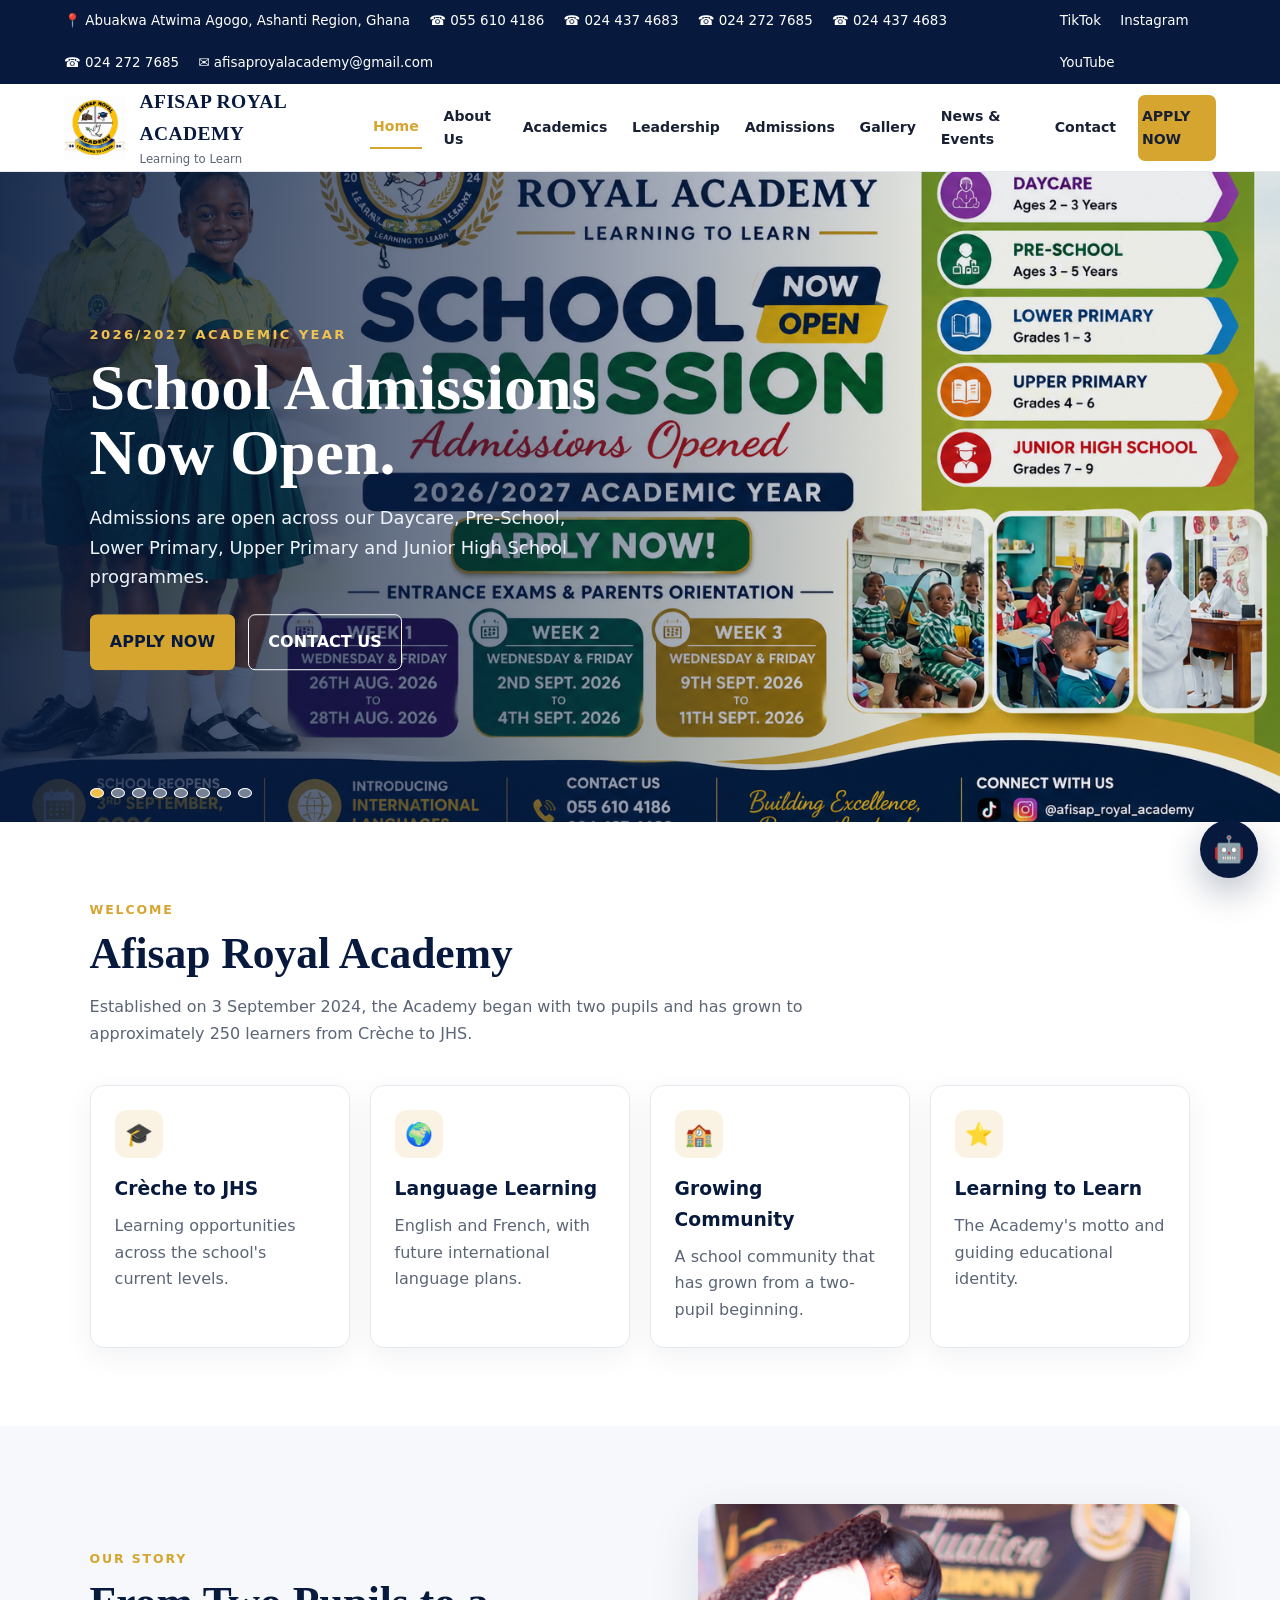
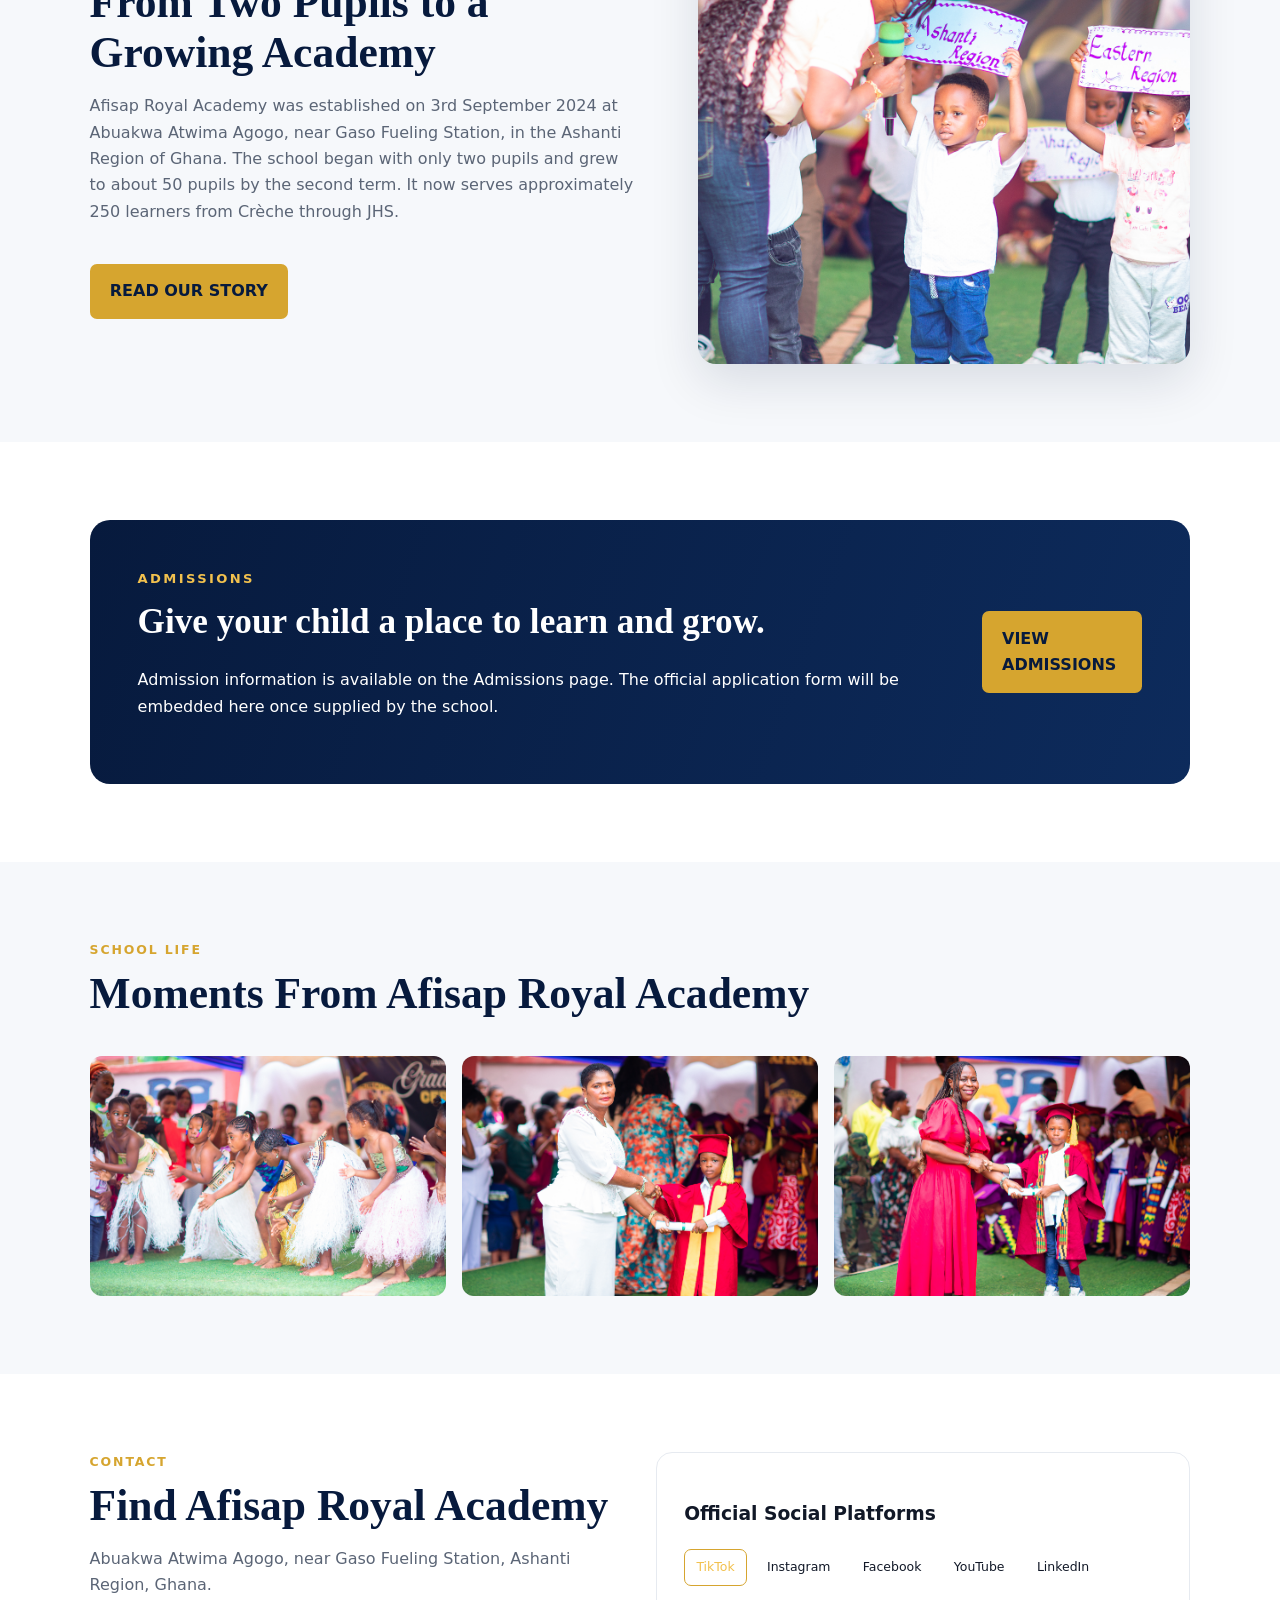
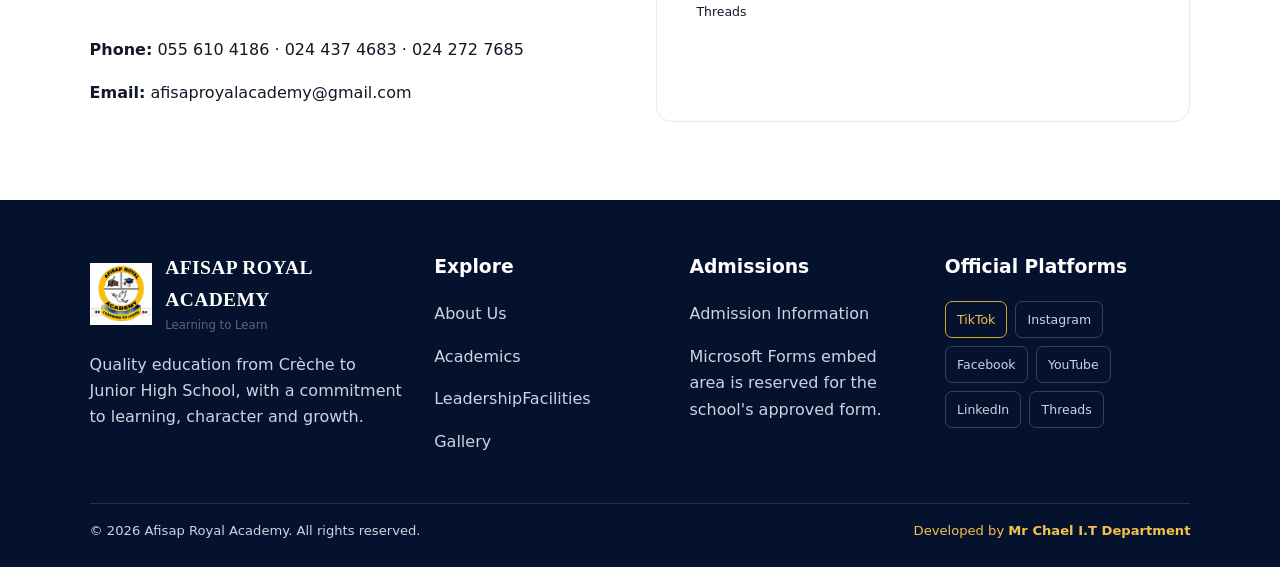
==== index.html @ 57885e1e "Upload complete AFISAP V1 website" ====
<!doctype html><html lang="en"><head><meta charset="utf-8"><meta name="viewport" content="width=device-width,initial-scale=1">
<title>Home | Afisap Royal Academy</title><meta name="description" content="Afisap Royal Academy — Learning to Learn. Crèche to JHS in Ashanti Region, Ghana.">
<link rel="stylesheet" href="styles.css"></head><body>
<div class="topbar"><div class="left"><span>📍 Abuakwa Atwima Agogo, Ashanti Region, Ghana</span><span>☎ 055 610 4186</span><span>☎ 024 437 4683</span><span>☎ 024 272 7685</span><span>☎ 024 437 4683</span><span>☎ 024 272 7685</span><span>✉ afisaproyalacademy@gmail.com</span></div><div class="right"><a href="https://www.tiktok.com/@afisaproyalacademy">TikTok</a><a href="https://www.instagram.com/afisaproyalacademy/">Instagram</a><a href="https://www.youtube.com/@afisaproyalacademy">YouTube</a></div></div>
<nav class="nav"><a class="brand" href="index.html"><img src="assets/logo.png" alt="Afisap Royal Academy logo"><span><strong>AFISAP ROYAL ACADEMY</strong><span>Learning to Learn</span></span></a><button class="menu">☰</button><div class="navlinks"><a class="active" href="index.html">Home</a><a class="" href="pages/about.html">About Us</a><a class="" href="pages/academics.html">Academics</a><a class="" href="pages/leadership.html">Leadership</a><a class="" href="pages/admissions.html">Admissions</a><a class="" href="pages/gallery.html">Gallery</a><a class="" href="pages/news.html">News & Events</a><a class="" href="pages/contact.html">Contact</a><a class="btn btn-gold" href="pages/admissions.html">APPLY NOW</a></div></nav>
<main>
<section class="hero">
  <div class="slide active"><img src="assets/admissions-poster.png" alt="Afisap Royal Academy 2026/2027 school admissions poster"><div class="hero-copy"><div class="kicker">2026/2027 Academic Year</div><h1>School Admissions Now Open.</h1><p>Admissions are open across our Daycare, Pre-School, Lower Primary, Upper Primary and Junior High School programmes.</p><div class="hero-actions"><a class="btn btn-gold" href="pages/admissions.html">APPLY NOW</a><a class="btn btn-outline" href="pages/contact.html">CONTACT US</a></div></div></div>
  <div class="slide"><img src="assets/hero-1.png" alt="Afisap Royal Academy learners performing cultural dance"><div class="hero-copy"><div class="kicker">School Life</div><h1>Culture. Confidence. Growth.</h1><p>Celebrating the creativity, confidence and cultural expression of our learners.</p></div></div>
  <div class="slide"><img src="assets/hero-2.png" alt="Afisap Royal Academy learners performing cultural dance"><div class="hero-copy"><div class="kicker">Learning Beyond the Classroom</div><h1>Learning Through Experience.</h1><p>Memorable experiences that help our learners grow with confidence.</p></div></div>
  <div class="slide"><img src="assets/hero-3.png" alt="Afisap Royal Academy graduation presentation"><div class="hero-copy"><div class="kicker">Celebrating Achievement</div><h1>Every Milestone Matters.</h1><p>Honouring the effort and progress of our learners.</p></div></div>
  <div class="slide"><img src="assets/hero-4.png" alt="Afisap Royal Academy learners holding regional signs"><div class="hero-copy"><div class="kicker">Learning Together</div><h1>Curious. Confident. Connected.</h1><p>Creating opportunities for learners to participate, discover and grow.</p></div></div>
  <div class="slide"><img src="assets/hero-5.png" alt="Afisap Royal Academy graduation cultural performance"><div class="hero-copy"><div class="kicker">Graduation & Achievement</div><h1>Celebrating Our Learners.</h1><p>Moments of pride shared by learners, families and the Academy.</p></div></div>
  <div class="slide"><img src="assets/hero-6.png" alt="Afisap Royal Academy graduation presentation"><div class="hero-copy"><div class="kicker">A Journey of Learning</div><h1>Growing With Purpose.</h1><p>Celebrating the people and moments that shape our school community.</p></div></div>
  <div class="slide"><img src="assets/hero-7.png" alt="Afisap Royal Academy graduation presentation"><div class="hero-copy"><div class="kicker">Afisap Royal Academy</div><h1>Learning to Learn.</h1><p>Building memories and celebrating every stage of the learning journey.</p></div></div>
  <div class="dots"><button class="dot active" aria-label="Go to slide 1"></button><button class="dot " aria-label="Go to slide 2"></button><button class="dot " aria-label="Go to slide 3"></button><button class="dot " aria-label="Go to slide 4"></button><button class="dot " aria-label="Go to slide 5"></button><button class="dot " aria-label="Go to slide 6"></button><button class="dot " aria-label="Go to slide 7"></button><button class="dot " aria-label="Go to slide 8"></button></div>
</section>
<section class="section"><div class="section-head"><div class="eyebrow">Welcome</div><h2>Afisap Royal Academy</h2><p>Established on 3 September 2024, the Academy began with two pupils and has grown to approximately 250 learners from Crèche to JHS.</p></div>
<div class="cards"><div class="card"><div class="icon">🎓</div><h3>Crèche to JHS</h3><p>Learning opportunities across the school's current levels.</p></div><div class="card"><div class="icon">🌍</div><h3>Language Learning</h3><p>English and French, with future international language plans.</p></div><div class="card"><div class="icon">🏫</div><h3>Growing Community</h3><p>A school community that has grown from a two-pupil beginning.</p></div><div class="card"><div class="icon">⭐</div><h3>Learning to Learn</h3><p>The Academy's motto and guiding educational identity.</p></div></div></section>
<section class="section alt"><div class="welcome"><div><div class="section-head"><div class="eyebrow">Our Story</div><h2>From Two Pupils to a Growing Academy</h2><p>Afisap Royal Academy was established on 3rd September 2024 at Abuakwa Atwima Agogo, near Gaso Fueling Station, in the Ashanti Region of Ghana. The school began with only two pupils and grew to about 50 pupils by the second term. It now serves approximately 250 learners from Crèche through JHS.</p></div><a class="btn btn-gold" href="pages/about.html">READ OUR STORY</a></div><div class="welcome-img"><img src="assets/hero-4.png" alt="Afisap Royal Academy pupils"></div></div></section>
<section class="section"><div class="cta"><div><div class="kicker">Admissions</div><h2>Give your child a place to learn and grow.</h2><p>Admission information is available on the Admissions page. The official application form will be embedded here once supplied by the school.</p></div><a class="btn btn-gold" href="pages/admissions.html">VIEW ADMISSIONS</a></div></section>
<section class="section alt"><div class="section-head"><div class="eyebrow">School Life</div><h2>Moments From Afisap Royal Academy</h2></div><div class="gallery"><img src="assets/hero-1.png"><img src="assets/hero-3.png"><img src="assets/hero-7.png"></div></section>
<section class="section"><div class="contact-grid"><div><div class="section-head"><div class="eyebrow">Contact</div><h2>Find Afisap Royal Academy</h2><p>Abuakwa Atwima Agogo, near Gaso Fueling Station, Ashanti Region, Ghana.</p></div><p><b>Phone:</b> 055 610 4186 · 024 437 4683 · 024 272 7685</p><p><b>Email:</b> <a href="mailto:afisaproyalacademy@gmail.com">afisaproyalacademy@gmail.com</a></p></div><div class="contact-box"><h3>Official Social Platforms</h3><div class="socials"><a href="https://www.tiktok.com/@afisaproyalacademy">TikTok</a><a href="https://www.instagram.com/afisaproyalacademy/">Instagram</a><a href="https://www.facebook.com/share/1DWaYiV4zG/?mibextid=wwXIfr">Facebook</a><a href="https://www.youtube.com/@afisaproyalacademy">YouTube</a><a href="https://www.linkedin.com/in/afisap-royal-academy-01090b42a/">LinkedIn</a><a href="https://www.threads.com/afisaproyalacademy">Threads</a></div></div></div></section>
</main><footer class="footer"><div class="footer-grid">
<div><div class="brand"><img src="assets/logo.png" alt="Afisap Royal Academy logo"><span><strong>AFISAP ROYAL ACADEMY</strong><span>Learning to Learn</span></span></div><p>Quality education from Crèche to Junior High School, with a commitment to learning, character and growth.</p></div>
<div><h3>Explore</h3><p><a href="pages/about.html">About Us</a></p><p><a href="pages/academics.html">Academics</a></p><p><a href="pages/leadership.html">Leadership</a><a href="pages/facilities.html">Facilities</a></p><p><a href="pages/gallery.html">Gallery</a></p></div>
<div><h3>Admissions</h3><p><a href="pages/admissions.html">Admission Information</a></p><p>Microsoft Forms embed area is reserved for the school's approved form.</p></div>
<div><h3>Official Platforms</h3><div class="socials">
<a href="https://www.tiktok.com/@afisaproyalacademy">TikTok</a><a href="https://www.instagram.com/afisaproyalacademy/">Instagram</a><a href="https://www.facebook.com/share/1DWaYiV4zG/?mibextid=wwXIfr">Facebook</a><a href="https://www.youtube.com/@afisaproyalacademy">YouTube</a><a href="https://www.linkedin.com/in/afisap-royal-academy-01090b42a/">LinkedIn</a><a href="https://www.threads.com/afisaproyalacademy">Threads</a></div></div>
</div><div class="copyright"><span>© 2026 Afisap Royal Academy. All rights reserved.</span><span class="developer">Developed by <a href="https://mr-chael-it-department.appiatusr.chatgpt.site/" target="_blank" rel="noopener"><strong>Mr Chael I.T Department</strong></a></span></div></footer>
<script src="script.js"></script><div class="ai-school-widget" id="schoolAssistant"><button class="ai-launcher" id="aiLauncher" aria-label="Open Afisap School Assistant">🤖</button><div class="ai-panel" id="aiPanel"><div class="ai-head"><div><strong>Afisap Assistant</strong><small>School Information</small></div><button id="aiClose">×</button></div><div class="ai-messages" id="aiMessages"><div class="ai-msg bot">Hello! I’m the Afisap Royal Academy assistant. Ask me about programs, admissions, contact details, reopening, languages or the school location.</div></div><div class="ai-suggestions"><button data-q="What programs does Afisap offer?">Programs</button><button data-q="When does school reopen?">Reopening</button><button data-q="How can I contact the school?">Contact</button><button data-q="What languages are offered?">Languages</button></div><form id="aiForm"><input id="aiInput" placeholder="Ask about the school..." autocomplete="off"><button>Send</button></form></div></div>
<script src="script.js"></script></body></html>
---- styles.css ----
:root{
  --navy:#071a3d;
  --navy2:#0d2b5c;
  --gold:#d6a52f;
  --gold2:#f2c14e;
  --white:#ffffff;
  --ink:#111827;
  --slate:#5b6576;
  --emerald:#177a69;
  --mist:#f6f8fb;
  --line:#e6eaf0;
  --shadow:0 18px 50px rgba(7,26,61,.12);
}
*{box-sizing:border-box}
html{scroll-behavior:smooth}
body{margin:0;font-family:Inter,ui-sans-serif,system-ui,-apple-system,"Segoe UI",Arial,sans-serif;color:var(--ink);background:var(--white);line-height:1.65}
a{text-decoration:none;color:inherit}
img{max-width:100%;display:block}
.topbar{background:var(--navy);color:#fff;font-size:.84rem;padding:.65rem 5vw;display:flex;justify-content:space-between;gap:1rem;align-items:center}
.topbar .left,.topbar .right{display:flex;gap:1.2rem;align-items:center;flex-wrap:wrap}
.topbar a:hover{color:var(--gold2)}
.nav{height:88px;background:#fff;display:flex;align-items:center;justify-content:space-between;padding:0 5vw;border-bottom:1px solid var(--line);position:sticky;top:0;z-index:50}
.brand{display:flex;align-items:center;gap:.85rem}
.brand img{width:62px;height:62px;object-fit:contain}
.brand strong{display:block;color:var(--navy);font-family:Georgia,serif;font-size:1.22rem;letter-spacing:.02em}
.brand span{display:block;font-size:.73rem;color:var(--slate)}
.navlinks{display:flex;gap:1.15rem;align-items:center;font-weight:700;font-size:.88rem}
.navlinks a{padding:.55rem .2rem;color:#182033}
.navlinks a:hover,.navlinks a.active{color:var(--gold);border-bottom:2px solid var(--gold)}
.btn{display:inline-flex;align-items:center;justify-content:center;gap:.5rem;padding:.85rem 1.2rem;border-radius:7px;font-weight:800;border:1px solid transparent;cursor:pointer}
.btn-gold{background:var(--gold);color:var(--navy)}
.btn-gold:hover{background:var(--gold2)}
.btn-outline{border-color:#fff;color:#fff}
.btn-outline-dark{border-color:var(--navy);color:var(--navy)}
.menu{display:none;background:none;border:0;font-size:1.7rem;color:var(--navy)}
.hero{position:relative;min-height:650px;overflow:hidden;background:var(--navy)}
.slide{position:absolute;inset:0;opacity:0;transition:opacity 1s ease;pointer-events:none}
.slide.active{opacity:1;pointer-events:auto}
.slide img{width:100%;height:650px;object-fit:cover}
.slide:after{content:"";position:absolute;inset:0;background:linear-gradient(90deg,rgba(7,26,61,.9) 0%,rgba(7,26,61,.55) 38%,rgba(7,26,61,.08) 75%)}
.hero-copy{position:absolute;z-index:3;left:7vw;top:50%;transform:translateY(-50%);max-width:600px;color:#fff}
.kicker{font-weight:900;letter-spacing:.18em;text-transform:uppercase;color:var(--gold2);font-size:.82rem}
.hero h1{font-family:Georgia,serif;font-size:clamp(2.8rem,5vw,5.2rem);line-height:1.02;margin:.55rem 0 1rem}
.hero p{font-size:1.12rem;max-width:520px;color:#eef3fb}
.hero-actions{display:flex;gap:.8rem;flex-wrap:wrap;margin-top:1.4rem}
.dots{position:absolute;z-index:5;bottom:24px;left:7vw;display:flex;gap:.45rem}
.dot{width:10px;height:10px;border-radius:50%;background:rgba(255,255,255,.45);border:1px solid #fff;cursor:pointer}
.dot.active{background:var(--gold2)}
.section{padding:78px 7vw}
.section.alt{background:var(--mist)}
.section-head{max-width:760px;margin-bottom:2.4rem}
.section-head .eyebrow{color:var(--gold);font-weight:900;letter-spacing:.15em;text-transform:uppercase;font-size:.78rem}
.section-head h2{font-family:Georgia,serif;font-size:clamp(2rem,3.4vw,3rem);line-height:1.15;margin:.45rem 0 .8rem;color:var(--navy)}
.section-head p{color:var(--slate)}
.cards{display:grid;grid-template-columns:repeat(4,1fr);gap:1.2rem}
.card{background:#fff;border:1px solid var(--line);border-radius:14px;padding:1.5rem;box-shadow:0 8px 30px rgba(7,26,61,.06)}
.card .icon{width:48px;height:48px;border-radius:12px;background:rgba(214,165,47,.13);color:var(--gold);display:grid;place-items:center;font-size:1.4rem;margin-bottom:1rem}
.card h3{color:var(--navy);margin:.2rem 0 .5rem}
.card p{color:var(--slate);margin:0}
.welcome{display:grid;grid-template-columns:1.05fr .95fr;gap:4rem;align-items:center}
.welcome-img{border-radius:18px;overflow:hidden;box-shadow:var(--shadow)}
.welcome-img img{height:460px;object-fit:cover}
.quote{border-left:4px solid var(--gold);padding-left:1.1rem;margin:1.4rem 0;color:#334155}
.leaders{display:grid;grid-template-columns:repeat(2,1fr);gap:1.5rem}
.leader{display:grid;grid-template-columns:150px 1fr;gap:1.3rem;background:#fff;border:1px solid var(--line);border-radius:16px;overflow:hidden}
.leader .portrait{background:linear-gradient(135deg,var(--navy),var(--emerald));min-height:230px;display:grid;place-items:center;color:#fff;font-size:3rem}
.leader .content{padding:1.4rem 1.4rem 1.5rem}
.leader h3{margin:.15rem 0;color:var(--navy)}
.role{color:var(--gold);font-weight:900;font-size:.8rem;text-transform:uppercase;letter-spacing:.08em}
.gallery{display:grid;grid-template-columns:repeat(3,1fr);gap:1rem}
.gallery img{width:100%;height:240px;object-fit:cover;border-radius:12px}
.cta{background:linear-gradient(110deg,var(--navy),var(--navy2));color:#fff;border-radius:20px;padding:3rem;display:flex;align-items:center;justify-content:space-between;gap:2rem}
.cta h2{font-family:Georgia,serif;font-size:2.2rem;margin:.2rem 0}
.contact-grid{display:grid;grid-template-columns:1fr 1fr;gap:2rem}
.contact-box{border:1px solid var(--line);border-radius:16px;padding:1.7rem}
.contact-row{display:flex;gap:1rem;align-items:flex-start;margin:1rem 0}
.contact-row b{display:block;color:var(--navy)}
.contact-row span{color:var(--slate)}
.embed-placeholder{min-height:380px;border:2px dashed #cfd6e2;border-radius:16px;display:grid;place-items:center;background:var(--mist);color:var(--slate);text-align:center;padding:2rem}
.page-hero{background:linear-gradient(120deg,var(--navy),var(--navy2));color:#fff;padding:70px 7vw}
.page-hero h1{font-family:Georgia,serif;font-size:3.3rem;margin:.2rem 0}
.footer{background:#04122d;color:#cbd5e1;padding:52px 7vw 25px}
.footer-grid{display:grid;grid-template-columns:1.4fr 1fr 1fr 1.1fr;gap:2rem}
.footer h3{color:#fff;margin-top:0}
.footer .brand strong{color:#fff}
.socials{display:flex;gap:.5rem;flex-wrap:wrap}
.socials a{border:1px solid rgba(255,255,255,.2);padding:.45rem .7rem;border-radius:7px;font-size:.78rem}
.socials a:first-child{border-color:var(--gold);color:var(--gold2)}
.copyright{border-top:1px solid rgba(255,255,255,.12);margin-top:2rem;padding-top:1rem;display:flex;justify-content:space-between;gap:1rem;flex-wrap:wrap;font-size:.82rem}
.developer{color:var(--gold2)}
@media(max-width:1050px){.navlinks{display:none}.menu{display:block}.cards{grid-template-columns:repeat(2,1fr)}.hero,.slide img{min-height:600px;height:600px}.footer-grid{grid-template-columns:repeat(2,1fr)}}
@media(max-width:720px){.topbar{display:none}.nav{height:76px}.brand img{width:50px;height:50px}.brand strong{font-size:1rem}.brand span{font-size:.64rem}.hero,.slide img{min-height:620px;height:620px}.hero-copy{left:6vw;right:6vw}.hero h1{font-size:2.8rem}.section{padding:56px 6vw}.cards,.leaders,.welcome,.contact-grid{grid-template-columns:1fr}.gallery{grid-template-columns:1fr 1fr}.leader{grid-template-columns:110px 1fr}.leader .portrait{min-height:200px}.cta{padding:2rem;flex-direction:column;align-items:flex-start}.footer-grid{grid-template-columns:1fr}.gallery img{height:190px}}


.page-hero{min-height:300px;display:flex;align-items:flex-end;padding:4.5rem 5vw 3.5rem;background:linear-gradient(135deg,var(--navy),var(--navy2) 55%,var(--emerald));color:#fff}
.page-hero h1{font-family:Georgia,serif;font-size:clamp(2.5rem,5vw,4.8rem);line-height:1.05;margin:.4rem 0 .8rem}
.page-hero p{max-width:760px;font-size:1.05rem;color:#e7edf8;margin:0}
.leader-card{overflow:hidden}
.leader-placeholder{height:180px;border:1px dashed #c8ced9;border-radius:10px;background:var(--mist);display:grid;place-items:center;color:var(--slate);font-weight:800;letter-spacing:.12em;margin-bottom:1.2rem}
.role{color:var(--gold);font-weight:800;text-transform:uppercase;letter-spacing:.08em}
.admission-panel{background:#fff;border:1px solid var(--line);border-radius:16px;padding:2rem;box-shadow:var(--shadow)}
.form-placeholder{min-height:300px;border:2px dashed #c8ced9;border-radius:12px;display:grid;place-items:center;color:var(--slate);font-weight:800;letter-spacing:.1em;background:var(--mist)}
.gallery-large{grid-template-columns:repeat(2,minmax(0,1fr))}
.gallery-large figure{margin:0;background:#fff;border:1px solid var(--line);border-radius:14px;overflow:hidden;box-shadow:0 10px 30px rgba(7,26,61,.08)}
.gallery-large figcaption{padding:.9rem 1rem;font-weight:800}
.news-grid{display:grid;grid-template-columns:repeat(3,minmax(0,1fr));gap:1.4rem}
.news-card{background:#fff;border:1px solid var(--line);border-radius:16px;overflow:hidden;box-shadow:0 12px 35px rgba(7,26,61,.08)}
.news-card img{width:100%;height:230px;object-fit:cover}
.news-body{padding:1.35rem}
.news-date{color:var(--gold);font-weight:800;text-transform:uppercase;font-size:.78rem;letter-spacing:.08em}
.contact-list p{padding:.75rem 0;border-bottom:1px solid var(--line)}
.muted{color:var(--slate)}
@media(max-width:900px){.news-grid,.gallery-large{grid-template-columns:1fr}.topbar .left{display:none}.navlinks{display:none}.menu{display:block}}

.contact-form{display:grid;gap:1rem;margin-top:1.2rem}.contact-form label{display:grid;gap:.45rem;font-weight:800;color:var(--navy)}.contact-form input,.contact-form select,.contact-form textarea{width:100%;border:1px solid var(--line);border-radius:10px;padding:.9rem 1rem;font:inherit;background:#fff;color:var(--navy);outline:none}.form-note{font-size:.85rem;color:var(--slate);margin-top:1rem}.map-card{overflow:hidden;border-radius:16px;border:1px solid var(--line);min-height:390px;box-shadow:var(--shadow)}.map-card iframe{width:100%;height:390px;border:0;display:block}.program-grid{display:grid;grid-template-columns:repeat(5,minmax(0,1fr));gap:1rem}.program-card{position:relative;background:#fff;border:1px solid var(--line);border-radius:15px;padding:1.4rem;min-height:150px;box-shadow:0 10px 28px rgba(7,26,61,.07)}.program-card span{font-size:.75rem;font-weight:900;color:var(--gold)}.program-card h3{margin:1rem 0;font-family:Georgia,serif;color:var(--navy)}.program-card b{position:absolute;right:1.2rem;bottom:1rem;color:var(--gold)}.social-large{gap:.8rem;flex-wrap:wrap}.social-large a{padding:.8rem 1.1rem;border:1px solid var(--line);border-radius:999px;background:#fff;font-weight:800}.ai-school-widget{position:fixed;right:22px;bottom:22px;z-index:1000}.ai-launcher{width:58px;height:58px;border-radius:50%;border:0;background:var(--navy);color:#fff;font-size:1.6rem;box-shadow:0 14px 35px rgba(7,26,61,.28);cursor:pointer}.ai-panel{display:none;position:absolute;right:0;bottom:72px;width:min(360px,calc(100vw - 30px));background:#fff;border:1px solid var(--line);border-radius:16px;overflow:hidden;box-shadow:0 20px 55px rgba(7,26,61,.25)}.ai-panel.open{display:block}.ai-head{display:flex;justify-content:space-between;align-items:center;padding:1rem;background:var(--navy);color:#fff}.ai-head small{display:block;color:#dfe8f6;margin-top:.2rem}.ai-head button{border:0;background:transparent;color:#fff;font-size:1.5rem;cursor:pointer}.ai-messages{padding:1rem;max-height:250px;overflow:auto;background:#f7f9fc}.ai-msg{padding:.7rem .8rem;border-radius:10px;margin-bottom:.6rem;line-height:1.45;font-size:.9rem}.ai-msg.bot{background:#fff;border:1px solid var(--line)}.ai-msg.user{background:#e8eef8;margin-left:18%}.ai-suggestions{display:flex;gap:.45rem;flex-wrap:wrap;padding:.75rem;border-top:1px solid var(--line)}.ai-suggestions button{border:1px solid var(--line);background:#fff;border-radius:999px;padding:.4rem .65rem;font-size:.78rem;cursor:pointer}#aiForm{display:flex;border-top:1px solid var(--line)}#aiForm input{flex:1;border:0;padding:.8rem;outline:0}#aiForm button{border:0;background:var(--gold);color:#111;padding:0 1rem;font-weight:900;cursor:pointer}@media(max-width:1050px){.program-grid{grid-template-columns:repeat(2,minmax(0,1fr))}}@media(max-width:600px){.program-grid{grid-template-columns:1fr}.ai-school-widget{right:14px;bottom:14px}}
.leadership-grid{display:grid;gap:1.6rem}.leadership-profile{display:grid;grid-template-columns:340px 1fr;align-items:stretch;background:#fff;border:1px solid var(--line);border-radius:20px;overflow:hidden;box-shadow:var(--shadow)}.leadership-profile.reverse{grid-template-columns:340px 1fr}.leadership-photo{min-height:360px;background:var(--mist);overflow:hidden}.leadership-photo img{width:100%;height:100%;min-height:360px;object-fit:cover;display:block}.leadership-body{padding:2rem 2.2rem;align-self:center}.leadership-body h2{margin:.2rem 0 .7rem;font-family:Georgia,serif;color:var(--navy);font-size:2rem}.welcome-label{font-weight:900;color:var(--emerald);text-transform:uppercase;letter-spacing:.08em;font-size:.8rem}.leadership-body p:last-child{line-height:1.8;color:var(--slate)}@media(max-width:760px){.leadership-profile,.leadership-profile.reverse{grid-template-columns:1fr}.leadership-photo,.leadership-photo img{min-height:320px;height:320px}.leadership-body{padding:1.5rem}}

/* V4 update: school section watermark and expanded management/facilities/program cards */
body.page-watermark::before{content:"";position:fixed;inset:0;background:url('assets/logo.png') center/420px no-repeat;opacity:.035;pointer-events:none;z-index:-1}
.program-grid.updated-programs{grid-template-columns:repeat(5,minmax(0,1fr));gap:18px}
.program-card.image-card{padding:0;overflow:hidden;min-height:330px;display:flex;flex-direction:column;position:relative}
.program-card.image-card img{width:100%;height:190px;object-fit:cover;display:block}
.program-card.image-card .program-content{padding:22px;flex:1;display:flex;flex-direction:column}
.program-card.image-card span{font-size:.78rem;font-weight:800;color:var(--gold,#c9982f);letter-spacing:.12em}
.program-card.image-card h3{margin:8px 0 12px}.program-card.image-card b{margin-top:auto;color:var(--gold,#c9982f);font-size:1.3rem}
.management-intro{max-width:820px;margin:0 auto 42px;text-align:center}
.management-grid{display:grid;grid-template-columns:repeat(2,minmax(0,1fr));gap:28px}
.management-card{background:#fff;border:1px solid rgba(18,43,78,.12);border-radius:20px;overflow:hidden;box-shadow:0 14px 40px rgba(18,43,78,.08)}
.management-card.headmaster{grid-column:1/-1;display:grid;grid-template-columns:42% 58%}
.management-card img{width:100%;height:100%;min-height:300px;object-fit:cover;display:block}
.management-body{padding:30px}.management-body .eyebrow{margin-bottom:7px}.management-body h2{margin:0 0 14px}.management-body p{line-height:1.75}.management-body .role{color:var(--gold,#c9982f);font-weight:800;text-transform:uppercase;letter-spacing:.08em;font-size:.82rem}
.facility-grid{display:grid;grid-template-columns:repeat(2,minmax(0,1fr));gap:22px}.facility-card{background:#fff;border-radius:18px;overflow:hidden;border:1px solid rgba(18,43,78,.12);box-shadow:0 12px 32px rgba(18,43,78,.08)}.facility-card img{width:100%;height:300px;object-fit:cover}.facility-card .facility-body{padding:20px}.facility-card.wide{grid-column:1/-1}.facility-card.wide img{height:390px}
.news-grid .news-card.books{grid-column:1/-1;display:grid;grid-template-columns:42% 58%}.news-grid .news-card.books img{height:100%;min-height:360px}.news-grid .news-card.books .news-body{display:flex;flex-direction:column;justify-content:center}
.news-grid .news-card.ceremony{grid-column:1/-1;display:grid;grid-template-columns:42% 58%}.news-grid .news-card.ceremony img{height:100%;min-height:360px}
@media(max-width:1000px){.program-grid.updated-programs{grid-template-columns:repeat(2,minmax(0,1fr))}.management-card.headmaster{grid-template-columns:1fr}.management-grid{grid-template-columns:1fr}.facility-grid{grid-template-columns:1fr}.facility-card.wide,.news-grid .news-card.books,.news-grid .news-card.ceremony{grid-column:auto;display:block}.news-grid .news-card.books img,.news-grid .news-card.ceremony img{height:280px;min-height:0}}
@media(max-width:620px){.program-grid.updated-programs{grid-template-columns:1fr}.program-card.image-card img{height:210px}.management-body{padding:22px}.facility-card img,.facility-card.wide img{height:240px}}

/* Admissions nine-photo video slideshow */
.admissions-video-wrap{position:relative;max-width:1100px;margin:0 auto;background:var(--navy);border-radius:20px;overflow:hidden;box-shadow:var(--shadow);border:1px solid rgba(214,165,47,.35)}
.admissions-video{display:block;width:100%;aspect-ratio:16/9;object-fit:cover;background:var(--navy)}
.video-caption{display:flex;justify-content:space-between;align-items:center;gap:1rem;padding:1rem 1.25rem;background:linear-gradient(90deg,var(--navy),var(--navy2));color:#fff}
.video-caption strong{font-family:Georgia,serif;font-size:1.1rem;color:var(--gold2)}
.video-caption span{color:#dbe5f4;font-size:.9rem}
@media(max-width:720px){.admissions-video-wrap{border-radius:14px}.video-caption{align-items:flex-start;flex-direction:column;gap:.2rem;padding:.85rem 1rem}}
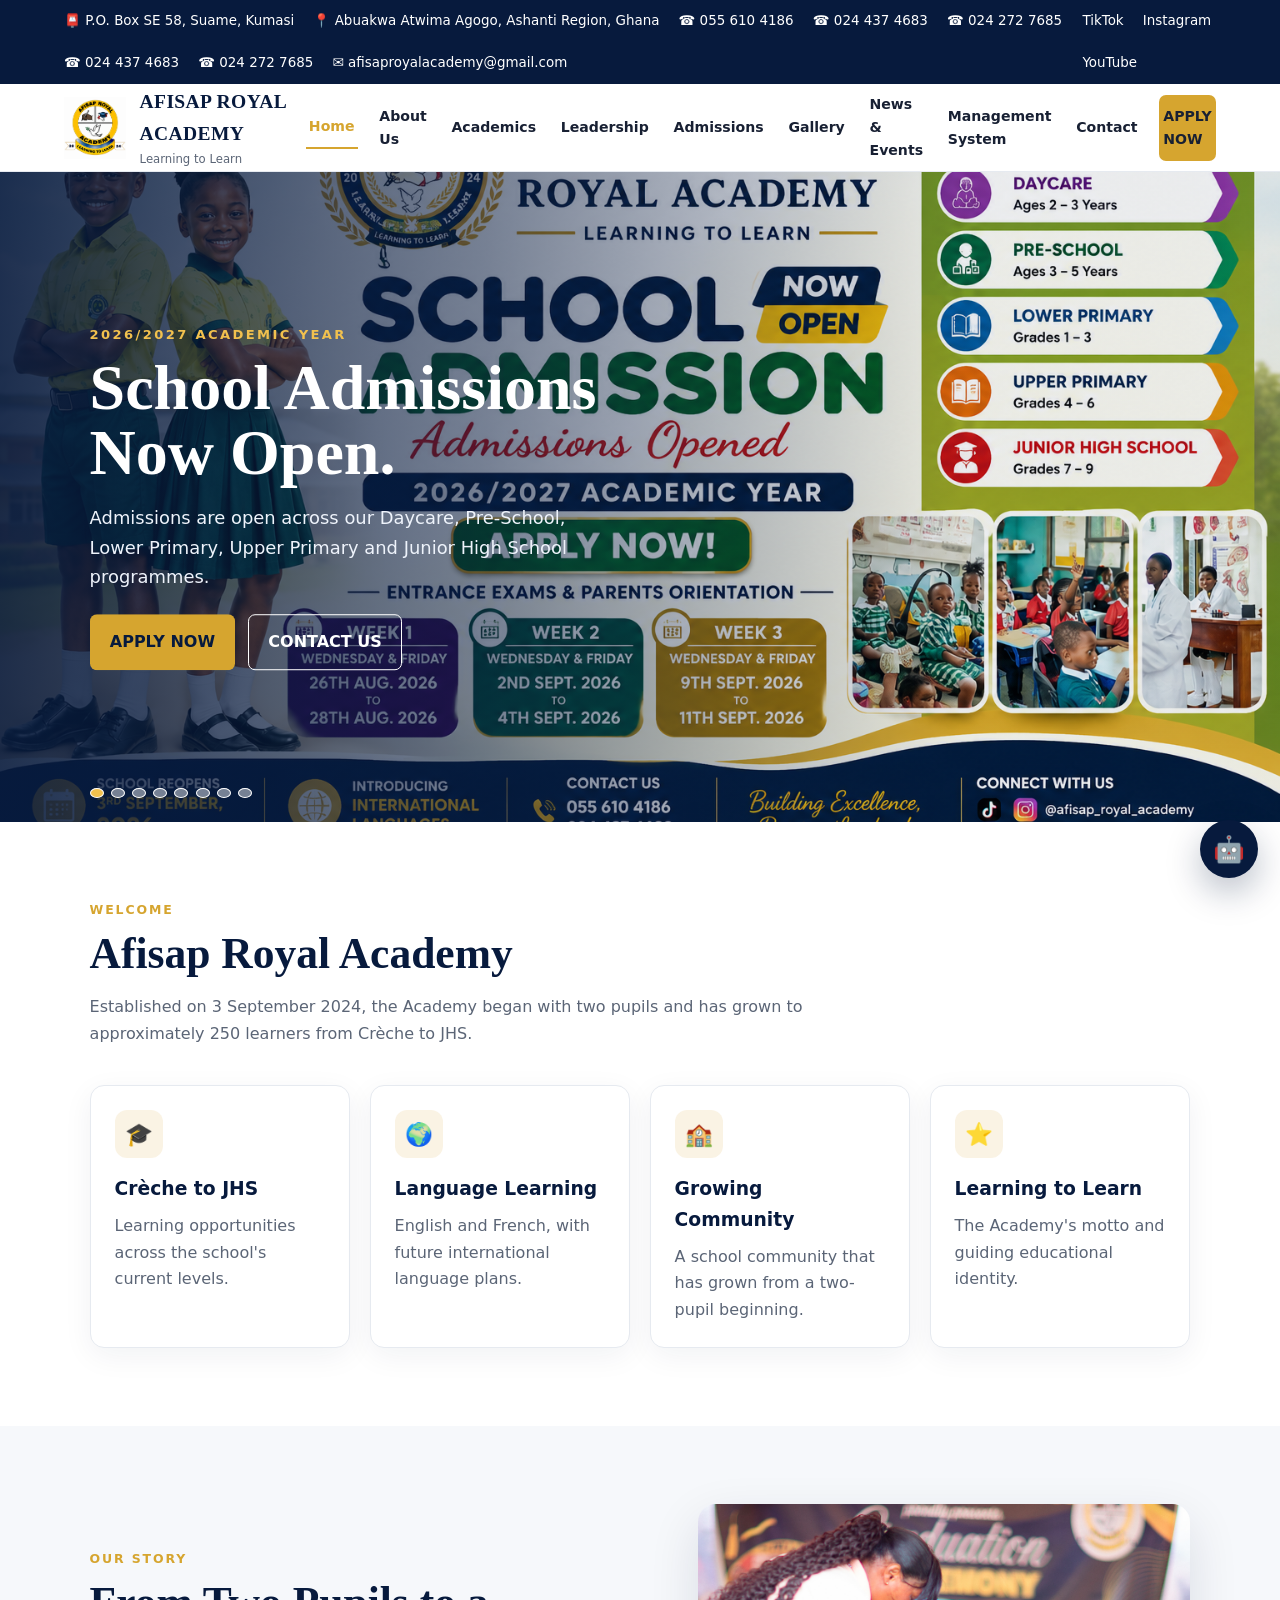
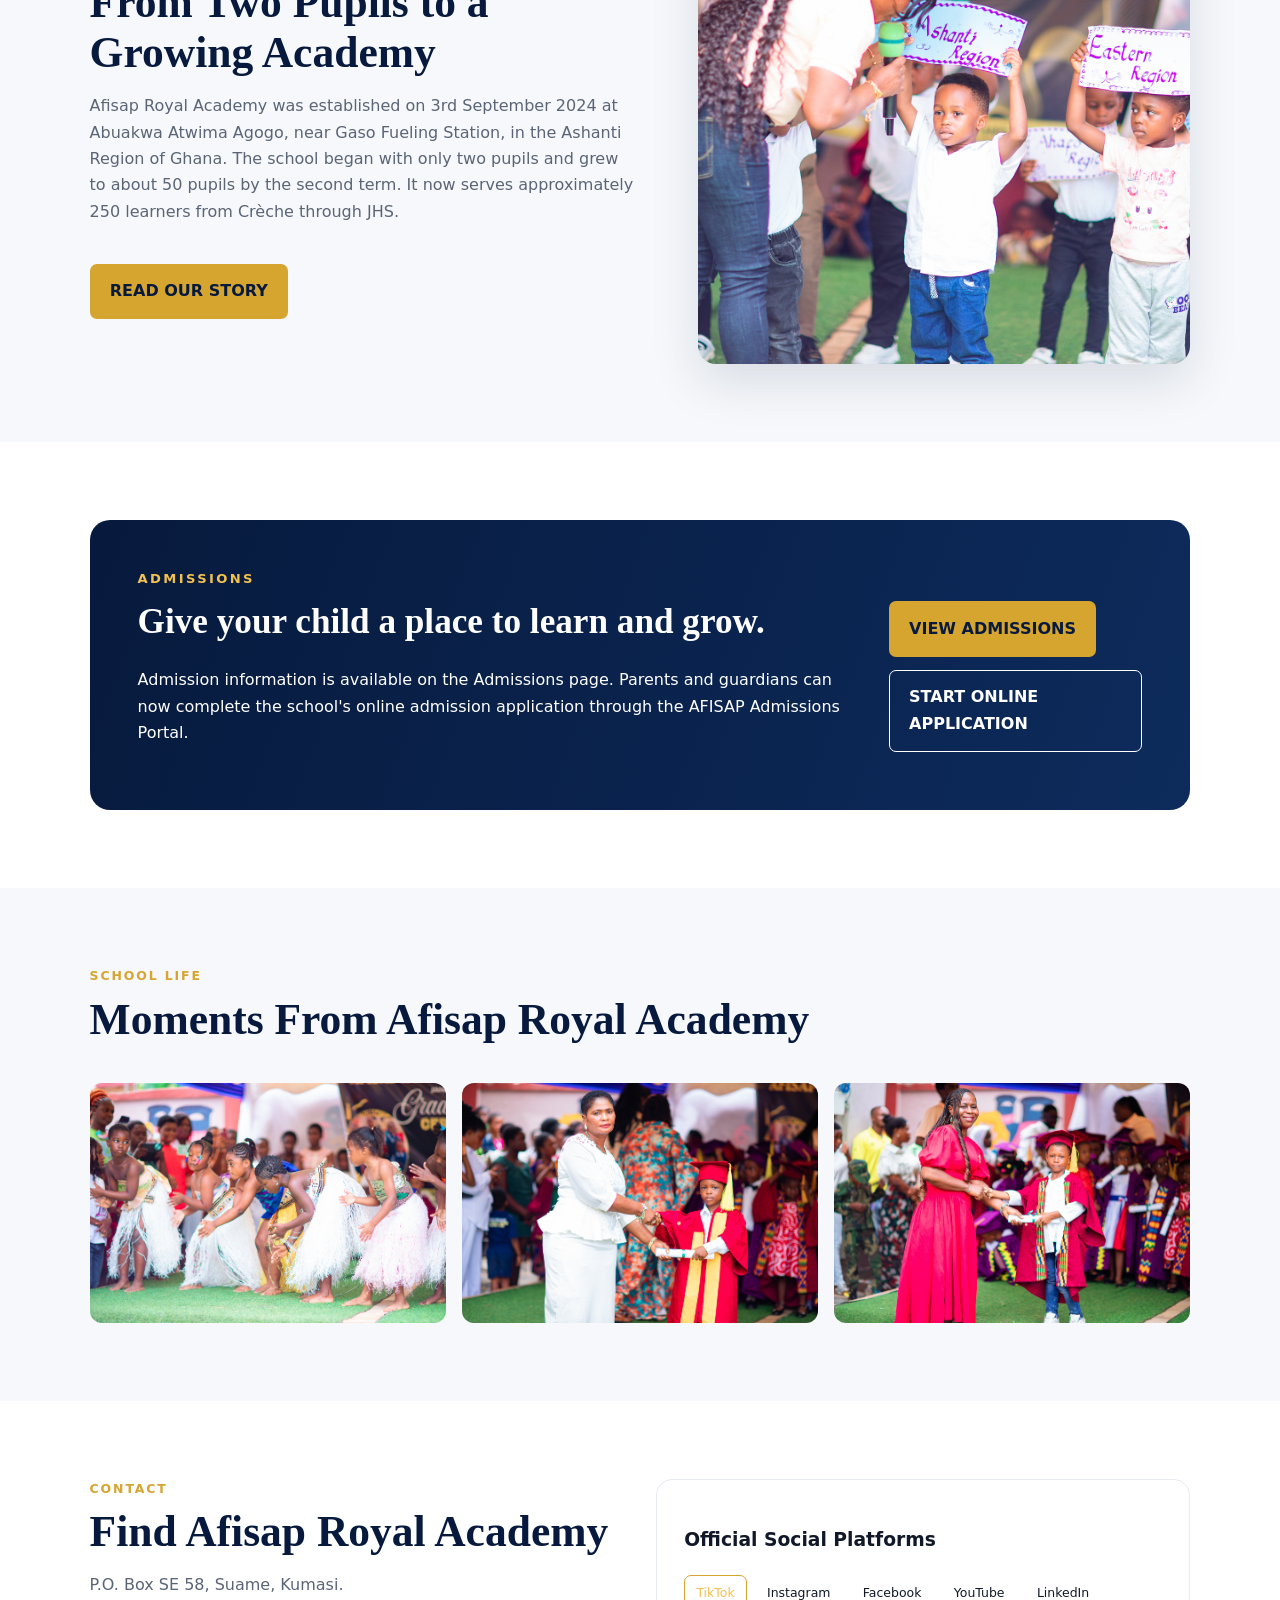
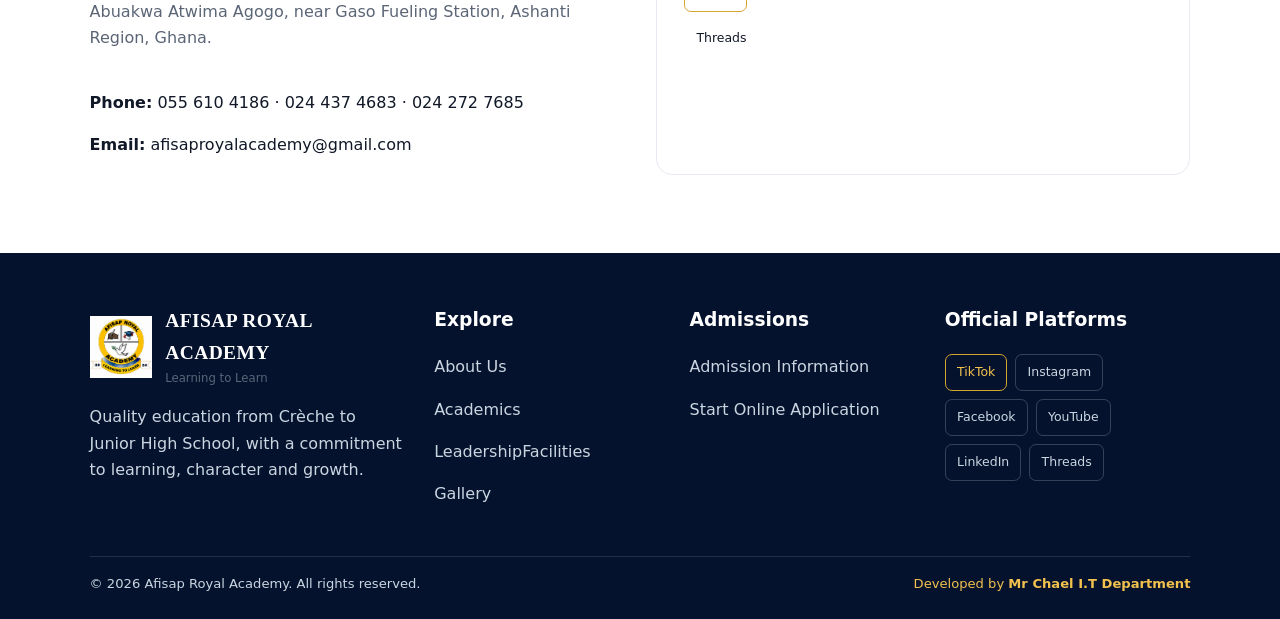
==== commit 522794af: "Update AFISAP website with Admissions and Management Portals" ====
--- a/index.html
+++ b/index.html
@@ -1,11 +1,11 @@
 <!doctype html><html lang="en"><head><meta charset="utf-8"><meta name="viewport" content="width=device-width,initial-scale=1">
 <title>Home | Afisap Royal Academy</title><meta name="description" content="Afisap Royal Academy — Learning to Learn. Crèche to JHS in Ashanti Region, Ghana.">
 <link rel="stylesheet" href="styles.css"></head><body>
-<div class="topbar"><div class="left"><span>📍 Abuakwa Atwima Agogo, Ashanti Region, Ghana</span><span>☎ 055 610 4186</span><span>☎ 024 437 4683</span><span>☎ 024 272 7685</span><span>☎ 024 437 4683</span><span>☎ 024 272 7685</span><span>✉ afisaproyalacademy@gmail.com</span></div><div class="right"><a href="https://www.tiktok.com/@afisaproyalacademy">TikTok</a><a href="https://www.instagram.com/afisaproyalacademy/">Instagram</a><a href="https://www.youtube.com/@afisaproyalacademy">YouTube</a></div></div>
-<nav class="nav"><a class="brand" href="index.html"><img src="assets/logo.png" alt="Afisap Royal Academy logo"><span><strong>AFISAP ROYAL ACADEMY</strong><span>Learning to Learn</span></span></a><button class="menu">☰</button><div class="navlinks"><a class="active" href="index.html">Home</a><a class="" href="pages/about.html">About Us</a><a class="" href="pages/academics.html">Academics</a><a class="" href="pages/leadership.html">Leadership</a><a class="" href="pages/admissions.html">Admissions</a><a class="" href="pages/gallery.html">Gallery</a><a class="" href="pages/news.html">News & Events</a><a class="" href="pages/contact.html">Contact</a><a class="btn btn-gold" href="pages/admissions.html">APPLY NOW</a></div></nav>
+<div class="topbar"><div class="left"><span>📮 P.O. Box SE 58, Suame, Kumasi</span><span>📍 Abuakwa Atwima Agogo, Ashanti Region, Ghana</span><span>☎ 055 610 4186</span><span>☎ 024 437 4683</span><span>☎ 024 272 7685</span><span>☎ 024 437 4683</span><span>☎ 024 272 7685</span><span>✉ afisaproyalacademy@gmail.com</span></div><div class="right"><a href="https://www.tiktok.com/@afisaproyalacademy">TikTok</a><a href="https://www.instagram.com/afisaproyalacademy/">Instagram</a><a href="https://www.youtube.com/@afisaproyalacademy">YouTube</a></div></div>
+<nav class="nav"><a class="brand" href="index.html"><img src="assets/logo.png" alt="Afisap Royal Academy logo"><span><strong>AFISAP ROYAL ACADEMY</strong><span>Learning to Learn</span></span></a><button class="menu">☰</button><div class="navlinks"><a class="active" href="index.html">Home</a><a class="" href="pages/about.html">About Us</a><a class="" href="pages/academics.html">Academics</a><a class="" href="pages/leadership.html">Leadership</a><a class="" href="pages/admissions.html">Admissions</a><a class="" href="pages/gallery.html">Gallery</a><a class="" href="pages/news.html">News & Events</a><a class="" href="portal/">Management System</a><a class="" href="pages/contact.html">Contact</a><a class="btn btn-gold" href="apply/">APPLY NOW</a></div></nav>
 <main>
 <section class="hero">
-  <div class="slide active"><img src="assets/admissions-poster.png" alt="Afisap Royal Academy 2026/2027 school admissions poster"><div class="hero-copy"><div class="kicker">2026/2027 Academic Year</div><h1>School Admissions Now Open.</h1><p>Admissions are open across our Daycare, Pre-School, Lower Primary, Upper Primary and Junior High School programmes.</p><div class="hero-actions"><a class="btn btn-gold" href="pages/admissions.html">APPLY NOW</a><a class="btn btn-outline" href="pages/contact.html">CONTACT US</a></div></div></div>
+  <div class="slide active"><img src="assets/admissions-poster.png" alt="Afisap Royal Academy 2026/2027 school admissions poster"><div class="hero-copy"><div class="kicker">2026/2027 Academic Year</div><h1>School Admissions Now Open.</h1><p>Admissions are open across our Daycare, Pre-School, Lower Primary, Upper Primary and Junior High School programmes.</p><div class="hero-actions"><a class="btn btn-gold" href="apply/">APPLY NOW</a><a class="btn btn-outline" href="pages/contact.html">CONTACT US</a></div></div></div>
   <div class="slide"><img src="assets/hero-1.png" alt="Afisap Royal Academy learners performing cultural dance"><div class="hero-copy"><div class="kicker">School Life</div><h1>Culture. Confidence. Growth.</h1><p>Celebrating the creativity, confidence and cultural expression of our learners.</p></div></div>
   <div class="slide"><img src="assets/hero-2.png" alt="Afisap Royal Academy learners performing cultural dance"><div class="hero-copy"><div class="kicker">Learning Beyond the Classroom</div><h1>Learning Through Experience.</h1><p>Memorable experiences that help our learners grow with confidence.</p></div></div>
   <div class="slide"><img src="assets/hero-3.png" alt="Afisap Royal Academy graduation presentation"><div class="hero-copy"><div class="kicker">Celebrating Achievement</div><h1>Every Milestone Matters.</h1><p>Honouring the effort and progress of our learners.</p></div></div>
@@ -18,13 +18,13 @@
 <section class="section"><div class="section-head"><div class="eyebrow">Welcome</div><h2>Afisap Royal Academy</h2><p>Established on 3 September 2024, the Academy began with two pupils and has grown to approximately 250 learners from Crèche to JHS.</p></div>
 <div class="cards"><div class="card"><div class="icon">🎓</div><h3>Crèche to JHS</h3><p>Learning opportunities across the school's current levels.</p></div><div class="card"><div class="icon">🌍</div><h3>Language Learning</h3><p>English and French, with future international language plans.</p></div><div class="card"><div class="icon">🏫</div><h3>Growing Community</h3><p>A school community that has grown from a two-pupil beginning.</p></div><div class="card"><div class="icon">⭐</div><h3>Learning to Learn</h3><p>The Academy's motto and guiding educational identity.</p></div></div></section>
 <section class="section alt"><div class="welcome"><div><div class="section-head"><div class="eyebrow">Our Story</div><h2>From Two Pupils to a Growing Academy</h2><p>Afisap Royal Academy was established on 3rd September 2024 at Abuakwa Atwima Agogo, near Gaso Fueling Station, in the Ashanti Region of Ghana. The school began with only two pupils and grew to about 50 pupils by the second term. It now serves approximately 250 learners from Crèche through JHS.</p></div><a class="btn btn-gold" href="pages/about.html">READ OUR STORY</a></div><div class="welcome-img"><img src="assets/hero-4.png" alt="Afisap Royal Academy pupils"></div></div></section>
-<section class="section"><div class="cta"><div><div class="kicker">Admissions</div><h2>Give your child a place to learn and grow.</h2><p>Admission information is available on the Admissions page. The official application form will be embedded here once supplied by the school.</p></div><a class="btn btn-gold" href="pages/admissions.html">VIEW ADMISSIONS</a></div></section>
+<section class="section"><div class="cta"><div><div class="kicker">Admissions</div><h2>Give your child a place to learn and grow.</h2><p>Admission information is available on the Admissions page. Parents and guardians can now complete the school's online admission application through the AFISAP Admissions Portal.</p></div><div class="hero-actions"><a class="btn btn-gold" href="pages/admissions.html">VIEW ADMISSIONS</a><a class="btn btn-outline" href="apply/">START ONLINE APPLICATION</a></div></div></section>
 <section class="section alt"><div class="section-head"><div class="eyebrow">School Life</div><h2>Moments From Afisap Royal Academy</h2></div><div class="gallery"><img src="assets/hero-1.png"><img src="assets/hero-3.png"><img src="assets/hero-7.png"></div></section>
-<section class="section"><div class="contact-grid"><div><div class="section-head"><div class="eyebrow">Contact</div><h2>Find Afisap Royal Academy</h2><p>Abuakwa Atwima Agogo, near Gaso Fueling Station, Ashanti Region, Ghana.</p></div><p><b>Phone:</b> 055 610 4186 · 024 437 4683 · 024 272 7685</p><p><b>Email:</b> <a href="mailto:afisaproyalacademy@gmail.com">afisaproyalacademy@gmail.com</a></p></div><div class="contact-box"><h3>Official Social Platforms</h3><div class="socials"><a href="https://www.tiktok.com/@afisaproyalacademy">TikTok</a><a href="https://www.instagram.com/afisaproyalacademy/">Instagram</a><a href="https://www.facebook.com/share/1DWaYiV4zG/?mibextid=wwXIfr">Facebook</a><a href="https://www.youtube.com/@afisaproyalacademy">YouTube</a><a href="https://www.linkedin.com/in/afisap-royal-academy-01090b42a/">LinkedIn</a><a href="https://www.threads.com/afisaproyalacademy">Threads</a></div></div></div></section>
+<section class="section"><div class="contact-grid"><div><div class="section-head"><div class="eyebrow">Contact</div><h2>Find Afisap Royal Academy</h2><p>P.O. Box SE 58, Suame, Kumasi.<br>Abuakwa Atwima Agogo, near Gaso Fueling Station, Ashanti Region, Ghana.</p></div><p><b>Phone:</b> 055 610 4186 · 024 437 4683 · 024 272 7685</p><p><b>Email:</b> <a href="mailto:afisaproyalacademy@gmail.com">afisaproyalacademy@gmail.com</a></p></div><div class="contact-box"><h3>Official Social Platforms</h3><div class="socials"><a href="https://www.tiktok.com/@afisaproyalacademy">TikTok</a><a href="https://www.instagram.com/afisaproyalacademy/">Instagram</a><a href="https://www.facebook.com/share/1DWaYiV4zG/?mibextid=wwXIfr">Facebook</a><a href="https://www.youtube.com/@afisaproyalacademy">YouTube</a><a href="https://www.linkedin.com/in/afisap-royal-academy-01090b42a/">LinkedIn</a><a href="https://www.threads.com/afisaproyalacademy">Threads</a></div></div></div></section>
 </main><footer class="footer"><div class="footer-grid">
 <div><div class="brand"><img src="assets/logo.png" alt="Afisap Royal Academy logo"><span><strong>AFISAP ROYAL ACADEMY</strong><span>Learning to Learn</span></span></div><p>Quality education from Crèche to Junior High School, with a commitment to learning, character and growth.</p></div>
 <div><h3>Explore</h3><p><a href="pages/about.html">About Us</a></p><p><a href="pages/academics.html">Academics</a></p><p><a href="pages/leadership.html">Leadership</a><a href="pages/facilities.html">Facilities</a></p><p><a href="pages/gallery.html">Gallery</a></p></div>
-<div><h3>Admissions</h3><p><a href="pages/admissions.html">Admission Information</a></p><p>Microsoft Forms embed area is reserved for the school's approved form.</p></div>
+<div><h3>Admissions</h3><p><a href="pages/admissions.html">Admission Information</a></p><p><a href="apply/">Start Online Application</a></p></div>
 <div><h3>Official Platforms</h3><div class="socials">
 <a href="https://www.tiktok.com/@afisaproyalacademy">TikTok</a><a href="https://www.instagram.com/afisaproyalacademy/">Instagram</a><a href="https://www.facebook.com/share/1DWaYiV4zG/?mibextid=wwXIfr">Facebook</a><a href="https://www.youtube.com/@afisaproyalacademy">YouTube</a><a href="https://www.linkedin.com/in/afisap-royal-academy-01090b42a/">LinkedIn</a><a href="https://www.threads.com/afisaproyalacademy">Threads</a></div></div>
 </div><div class="copyright"><span>© 2026 Afisap Royal Academy. All rights reserved.</span><span class="developer">Developed by <a href="https://mr-chael-it-department.appiatusr.chatgpt.site/" target="_blank" rel="noopener"><strong>Mr Chael I.T Department</strong></a></span></div></footer>
--- a/styles.css
+++ b/styles.css
@@ -143,3 +143,6 @@
 .video-caption strong{font-family:Georgia,serif;font-size:1.1rem;color:var(--gold2)}
 .video-caption span{color:#dbe5f4;font-size:.9rem}
 @media(max-width:720px){.admissions-video-wrap{border-radius:14px}.video-caption{align-items:flex-start;flex-direction:column;gap:.2rem;padding:.85rem 1rem}}
+
+/* September 2026 portal and admissions integration */
+.admission-guidelines{display:grid;grid-template-columns:repeat(2,minmax(0,1fr));gap:1rem;margin:1.4rem 0}.admission-guidelines>div{border:1px solid var(--line);border-radius:12px;padding:1.15rem;background:var(--mist)}.admission-guidelines strong{color:var(--navy)}.admission-guidelines p{margin:.45rem 0 0;color:var(--slate)}.admission-action{margin-top:1.5rem;padding:1.3rem;border-radius:12px;background:linear-gradient(110deg,var(--navy),var(--navy2));color:#fff;display:flex;justify-content:space-between;align-items:center;gap:1rem}.admission-action p{margin:0}.portal-grid{display:grid;grid-template-columns:repeat(3,minmax(0,1fr));gap:1.25rem}.portal-card{display:block;background:#fff;border:1px solid var(--line);border-radius:16px;padding:1.6rem;box-shadow:0 12px 35px rgba(7,26,61,.08);transition:transform .2s ease,box-shadow .2s ease}.portal-card:hover{transform:translateY(-3px);box-shadow:0 18px 42px rgba(7,26,61,.13)}.portal-icon{font-size:2rem}.portal-card h3{color:var(--navy);margin:.7rem 0 .45rem}.portal-card p{color:var(--slate)}.portal-card span{color:var(--gold);font-weight:900;font-size:.82rem}.news-grid .news-card.portal-news{grid-column:1/-1;display:grid;grid-template-columns:38% 62%}.news-grid .news-card.portal-news img{height:100%;min-height:390px}.news-grid .news-card.portal-news .news-body{display:flex;flex-direction:column;justify-content:center}.news-grid .news-card.portal-news .btn{align-self:flex-start;margin-top:.5rem}@media(max-width:1000px){.portal-grid{grid-template-columns:1fr}.news-grid .news-card.portal-news{display:block;grid-column:auto}.news-grid .news-card.portal-news img{height:280px;min-height:0}}@media(max-width:720px){.admission-guidelines{grid-template-columns:1fr}.admission-action{align-items:flex-start;flex-direction:column}}
